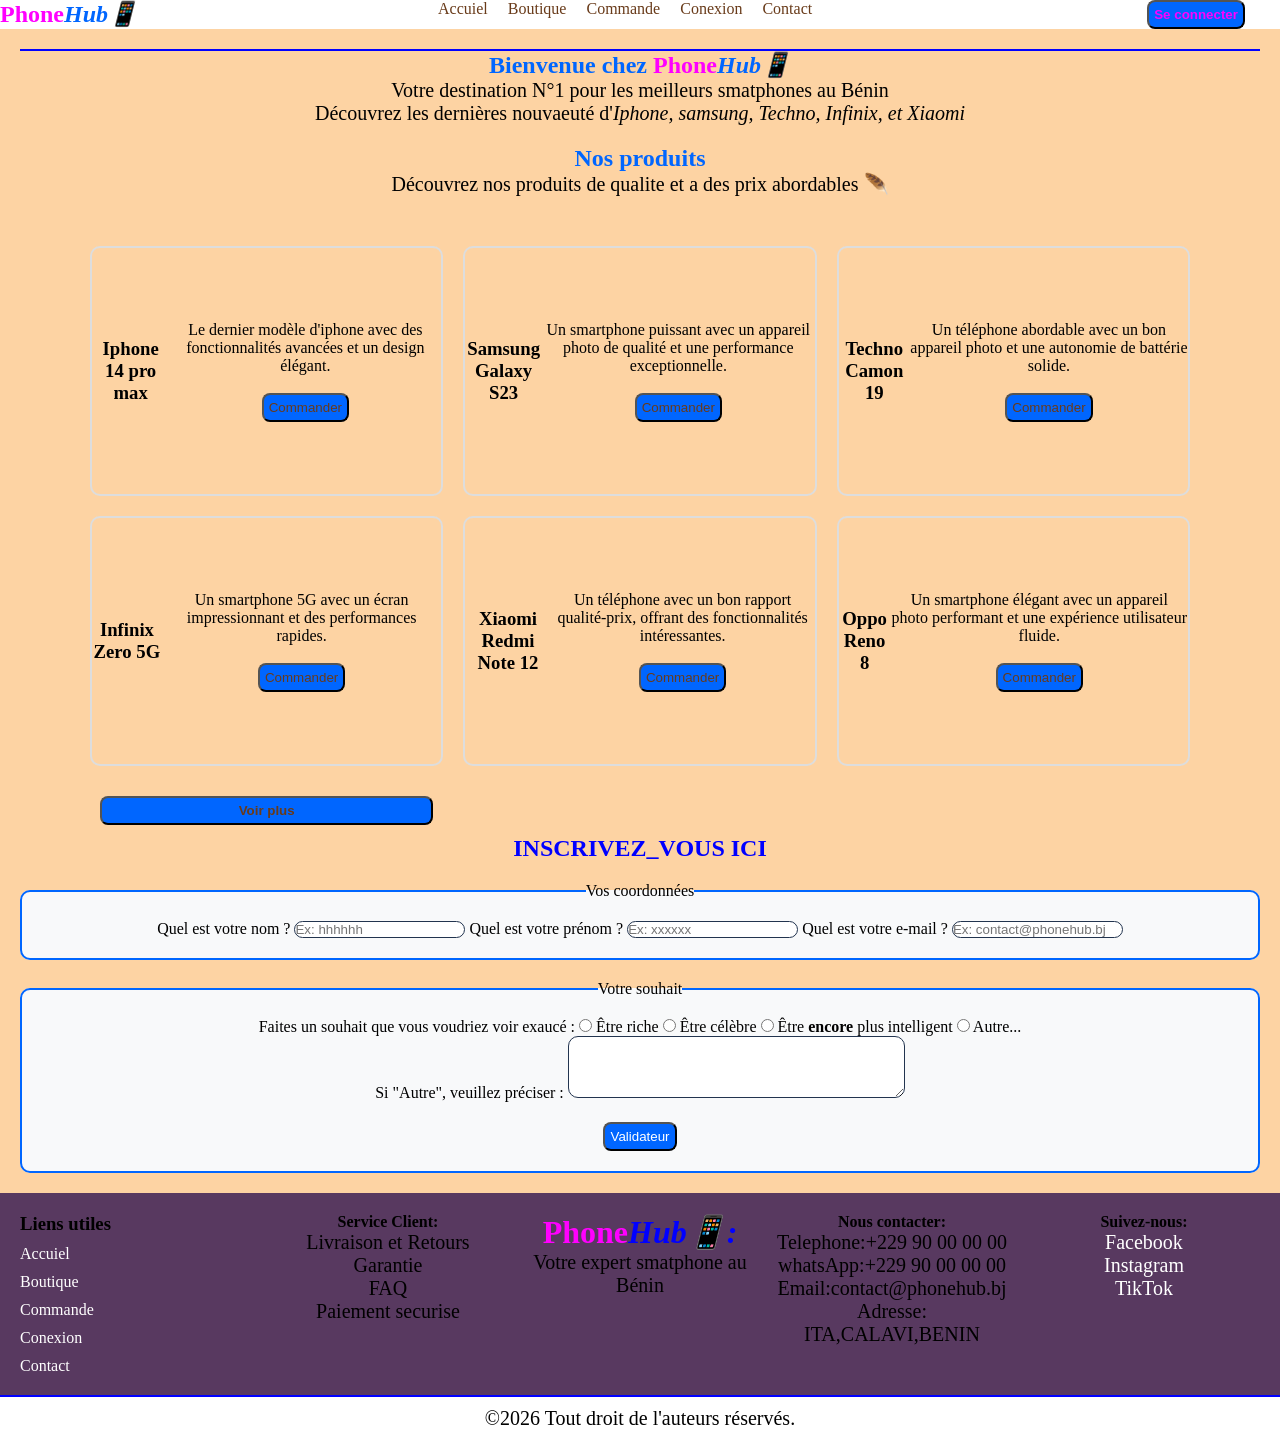
==== index.html @ 7da24d26 "Rename PhoneHub.html to index.html" ====
<!DOCTYPE html>
<html lang="en">
<head>
    <meta charset="UTF-8">
    <meta name="viewport" content="width=device-width, initial-scale=1.0">
    <title>PhoneHub</title>
    <link rel="stylesheet" href="PhoneHub.css">
</head>
<body>
    <header>
        <nav>
            <div class="tab">
                <h1><strong>Phone</strong><em>Hub📱</em></h1>
                        <ul>
                    <li><a href="#">Accuiel</a></li>
                    <li><a href="#">Boutique</a></li>
                    <li><a href="#inscription">Commande</a></li>
                    <li><a href="#inscription">Conexion</a></li>
                    <li><a href="#">Contact</a></li>
                        </ul>
                <button ><strong>Se connecter</strong></button>
            </div>
        </nav>
    </header>
<main>
   <section>
    <div class="tab1">
        <h1>Bienvenue chez <strong>Phone</strong><em>Hub📱</em></h1>
        <p>Votre destination N°1 pour les meilleurs smatphones au Bénin</p>
        <p>Découvrez les dernières nouvaeuté d'<em>Iphone, samsung, Techno, Infinix, et Xiaomi</em></p>

    </div>
   </section>
   <section>
    <div class="tab2">
        <h2>Nos produits</h2>
        <p>Découvrez nos produits de qualite et a des prix abordables 🪶</p>
    </div>
    <div class="tab3">
        <div class="tab4-a">
            <h3>Iphone 14 pro max</h3>
            <p>Le dernier modèle d'iphone avec des fonctionnalités avancées et un design élégant. <br><br><button><a href="#inscription">Commander</a></button></p>
        </div>
        <div class="tab4-b">
            <h3>Samsung Galaxy S23</h3>
            <p>Un smartphone puissant avec un appareil photo de qualité et une performance exceptionnelle. <br><br><button><a href="#inscription">Commander</a></button></p>
        </div>
        <div class="tab4-c">
            <h3>Techno Camon 19</h3>
            <p>Un téléphone abordable avec un bon appareil photo et une autonomie de battérie solide. <br><br><button><a href="#inscription">Commander</a></button></p>
        </div>
        <div class="tab4-d">
            <h3>Infinix Zero 5G</h3>
            <p>Un smartphone 5G avec un écran impressionnant et des performances rapides. <br><br><button><a href="#inscription">Commander</a></button> </p>
        </div>
        <div class="tab4-e">
            <h3>Xiaomi Redmi Note 12</h3>
            <p>Un téléphone avec un bon rapport qualité-prix, offrant des fonctionnalités intéressantes. <br><br><button><a href="#inscription">Commander</a></button> </p>
        </div>
        <div class="tab4-f">
            <h3>Oppo Reno 8</h3>
            <p>Un smartphone élégant avec un appareil photo performant et une expérience utilisateur fluide. <br><br><button><a href="#inscription">Commander</a></button></p>
        </div>
        <button class="tab5"><a><strong>Voir plus</strong></a></button>
    </div>
   </section> 
</main>
<div class="tab6">
    <h2 id="inscription">INSCRIVEZ_VOUS ICI</h2>
</div>
<form>
        <fieldset>
            <legend>Vos coordonnées</legend> <!-- Titre du fieldset --> 
            <label for="nom">Quel est votre nom ?</label>
            <input type="text" name="nom" id="nom" placeholder="Ex: hhhhhh" required>
            <label for="prenom">Quel est votre prénom ?</label>
            <input type="text" name="prenom" id="prenom" placeholder="Ex: xxxxxx" required>
            <label for="email">Quel est votre e-mail ?</label>
            <input type="email" name="email" id="email" placeholder="Ex: contact@phonehub.bj" required>
        </fieldset>
        <fieldset>
            <legend>Votre souhait</legend> <!-- Titre du fieldset -->
            <p>
                Faites un souhait que vous voudriez voir exaucé :
                <input type="radio" name="souhait" value="riche" id="riche" required> <label for="riche">Être riche</label>
                <input type="radio" name="souhait" value="celebre" id="celebre" required> <label for="celebre">Être célèbre</label>
                <input type="radio" name="souhait" value="intelligent" id="intelligent" required> <label for="intelligent">Être <strong>encore</strong> plus intelligent</label>
                <input type="radio" name="souhait" value="autre" id="autre" required> <label for="autre">Autre...</label>
            </p>
            <p>
                <label for="precisions">Si "Autre", veuillez préciser :</label>
                <textarea name="precisions" id="precisions" cols="40" rows="4" required></textarea>
            </p>
                <button class="val">Validateur</button>
        </fieldset>
</form>
  <footer>
    <div class="tab8">
        <div>
                <ul><h3>Liens utiles</h3>
        <li><a href="#">Accuiel</a></li>
        <li><a href="#">Boutique</a></li>
        <li><a href="#">Commande</a></li>
        <li><a href="#">Conexion</a></li>
        <li><a href="#">Contact</a></li>
                </ul>
        </div>
        <div>
            <h4>Service Client:</h4> 
            <p>Livraison et Retours <br> Garantie <br>FAQ <br> Paiement securise</p>
        </div>
        <div>
            <h1><strong>Phone</strong><em>Hub📱:</em></h1>
            <p>Votre expert smatphone au Bénin</p>
        </div>
        <div>
        <h4>Nous contacter:</h4>
         <p>Telephone:+229 90 00 00 00 <br> whatsApp:+229 90 00 00 00 <br> Email:contact@phonehub.bj <br> Adresse: ITA,CALAVI,BENIN</p>
        </div>
        <div>
        <h4>Suivez-nous:</h4>
        <p><a href="facebook.com" target="_blank">Facebook</a> <br><a href="instagram.com" target="_blank">Instagram</a> <br><a href="tiktok.com" target="_blank">TikTok</a></p>
        </div>
    </div>
    <div class="fins">
        <p>©2026 Tout droit de l'auteurs réservés.</p>
    </div>
  </footer>
</body>
</html>
---- PhoneHub.css ----
*{
margin: 0;
padding: 0;
box-sizing: border-box;
}
body{
    text-align: center;
    background-color: #fdd3a3;
}
h1{
    color: rgb(0, 102, 255);
}
.tab{
    display: flex;
    flex-direction: row;
    justify-content: center;
    gap: 300px;
    background-color: white;
}
.tab strong{
    color:  fuchsia;
}
ul{
    display: flex;
    list-style: none;
    gap: 20px;
    text-align: center;
}
a{
    color:  #693b1a;
    list-style: none;
    text-decoration: none;
}
.tab1{
    margin: 20px;
    border-top: 2px solid blue;
}
.tab1 p{
    font-size: 20px;
}
.tab1 strong{
    color: fuchsia;
}
.tab2 p{
    font-size: 20px;
    margin-bottom: 50px;
}
button{
    padding: 5px 5px;
    margin: auto;
    color:white;
    background-color: rgb(0, 102, 255);
    border-radius: 8px;
}
.tab5{
    margin: 10px;
}
.tab6{
    text-align: center;
    color: blue;
}
.tab2 h2{
    text-align: center;
    color: rgb(0, 102, 255);
}
.tab3{
    display: grid;
    max-width: 1100px;
    margin: auto;
    grid-template-columns: repeat(3, 1fr);
    gap: 20px;
    & :hover{
        transform: translateY(4px);
        color: white;
    }
}
.tab3 h3{
    text-align: center;
}
.tab4{
    background-color: #f8f9fa;
    padding: 30px 20px;
    border-radius: 10px;
    border: 2px solid #ddd;
    border-color: orangered;
}
.tab4-a{
    background-image: url(pexels-vickygraphy-13367286\ \(1\).jpg);
    background-size: cover;
    background-position: center;
    background-repeat: no-repeat;
    height: 250px;
    border-radius: 10px;
    width: 100%;
    border: 2px solid #ddd;
    display: flex;
    justify-content: center;
    align-items: center;
}
.tab4-b{
    background-image: url(pexels-rubaitulazad-16149966.jpg);
    background-size: cover;
    background-position: center;
    background-repeat: no-repeat;
    height: 250px;
    border-radius: 10px;
    width: 100%;
    border: 2px solid #ddd;
    display: flex;
    justify-content: center;
    align-items: center;
}
.tab4-c{
    background-image: url(pexels-zeleboba-33334302.jpg);
    background-size: cover;
    background-position: center;
    background-repeat: no-repeat;
    height: 250px;
    border-radius: 10px;
    width: 100%;
    border: 2px solid #ddd;
    display: flex;
    justify-content: center;
    align-items: center;
}
.tab4-d{
    background-image: url(pexels-rohit-sharma-1230131-21424627.jpg);
    background-size: cover;
    background-position: center;
    background-repeat: no-repeat;
    height: 250px;
    border-radius: 10px;
    width: 100%;
    border: 2px solid #ddd;
    display: flex;
    justify-content: center;
    align-items: center;
}
.tab4-e{
    background-image: url(pexels-zeleboba-28381528.jpg);
    background-size: cover;
    background-position: center;
    background-repeat: no-repeat;
    height: 250px;
    border-radius: 10px;
    width: 100%;
    border: 2px solid #ddd;
    display: flex;
    justify-content: center;
    align-items: center;
}
.tab4-f{
    background-image: url(pexels-rohit-sharma-1230131-20074768.jpg);
    background-size: cover;
    background-position: center;
    background-repeat: no-repeat;
    height: 250px;
    border-radius: 10px;
    width: 100%;
    border: 2px solid #ddd;
    display: flex;
    justify-content: center;
    align-items: center;
}
fieldset{
    border: 2px solid rgb(0, 102, 255);
    border-radius: 10px;
    padding: 20px;
    margin: 20px;
    background-color: #f8f9fa;
}
input{
    border-radius: 10px;
    border: 1px solid rgb(34, 52, 79);
}
textarea{
    border-radius: 10px;
    border: 1px solid rgb(34, 52, 79);
}
.val{
    text-align: center;
    margin-top: 20px;
}

.tab8{
    display: grid;
    grid-template-columns: 1fr 1fr 1fr 1fr 1fr;
    flex-direction: row;
    background-color: rgb(88, 57, 96);
    padding: 20px;
    gap: 20px;
}

.tab8 ul{
    display: grid;
    flex-direction: column;
    list-style: none;
    gap: 10px;
    text-align: left;
}

.tab8 a{
    color: white;
}

.tab8 strong{
    color: fuchsia;
}
.tab8 em{
    color: blue;
}
.tab8 p{
    font-size: 20px;
}

.fins{
    background-color: white;
    border-top: 2px solid blue;
    padding: 10px;
    text-align: center;
    font-size: 20px;
}

@media screen and (max-width: 1024px) {
    .tab3 {
        grid-template-columns: repeat(2, 1fr);
    }

    .tab{
        gap: 80px;
    }
    footer{
        flex-direction: column;
        align-items: center;
        text-align: center;
        padding: 20px;
    }
}
/* Téléphones et petits écrans */
@media screen and (max-width: 768px) {
    .tab{
        flex-direction: column;
        grid-template-columns: 1fr 3fr;
        align-items: center;
        gap: 20px;
    }

    .tab3 {
        grid-template-columns: 2fr 3fr;
    }
    .tab8{
        display: flex;
        flex-direction: column;
    }

}
/* Très petits téléphones */
@media screen and (max-width: 480px) {
    body {
        font-size: 14px;
    }

    fieldset {
        width: 90%;
    }
}
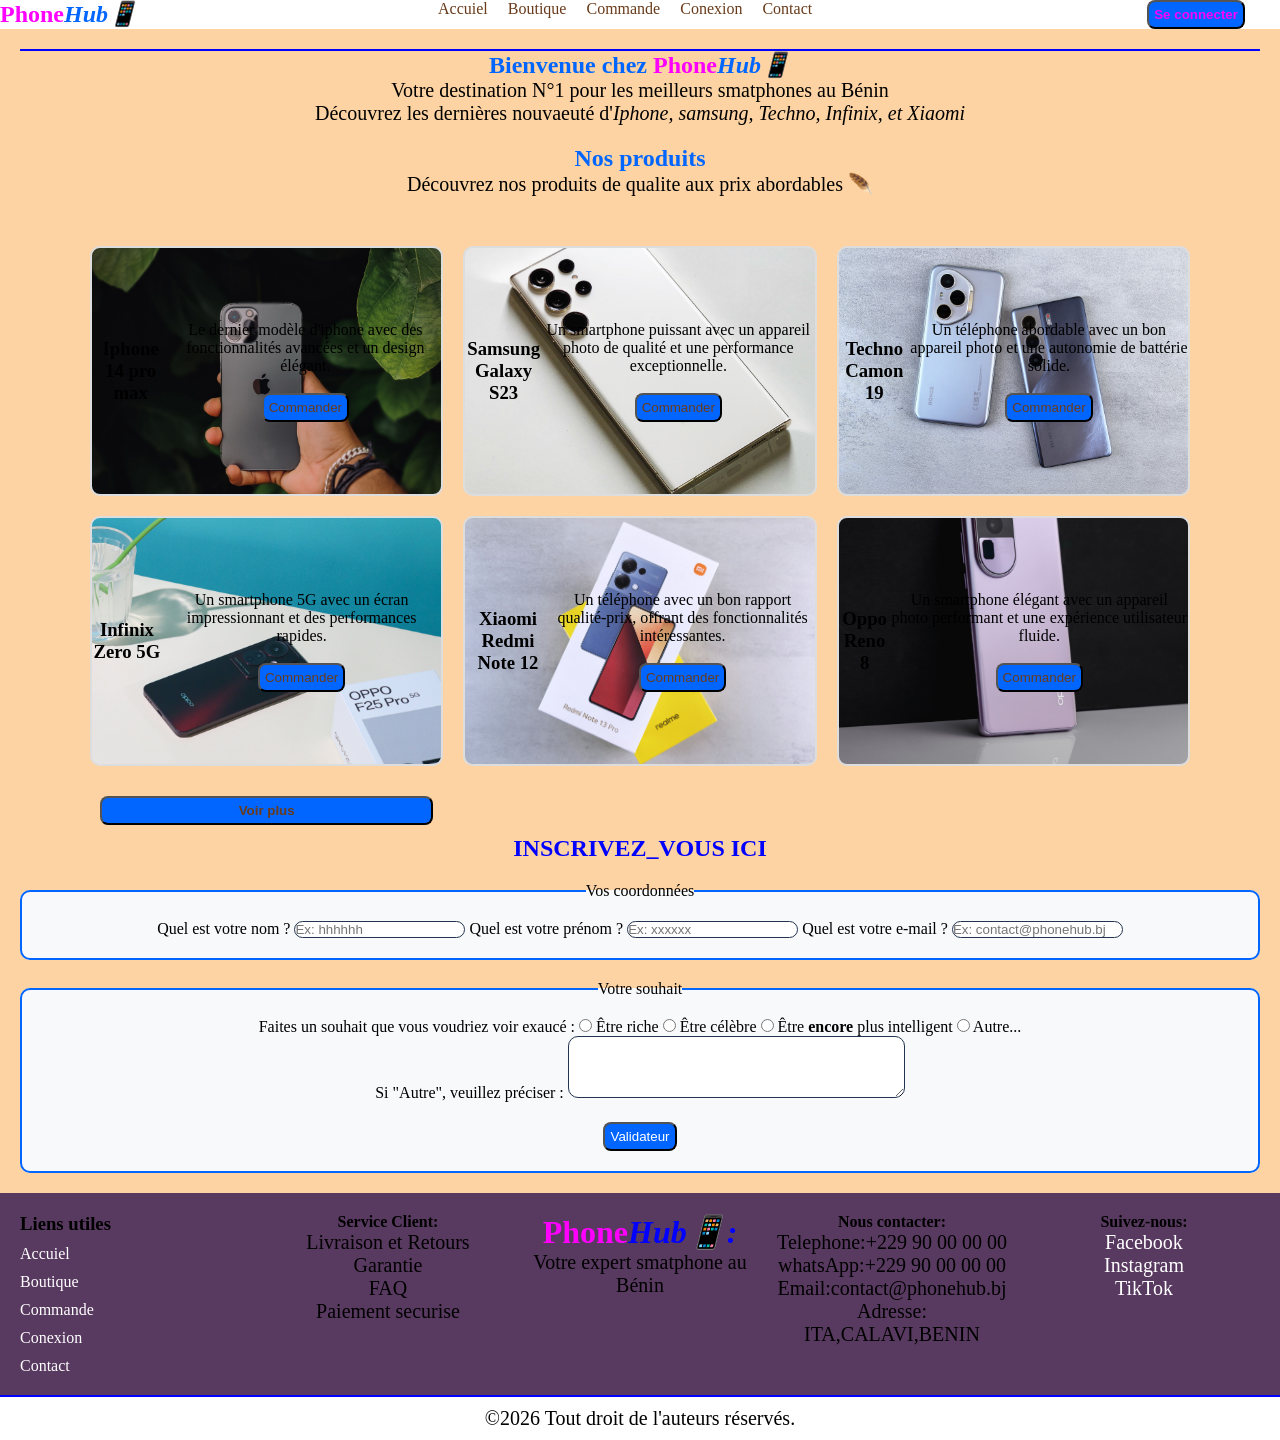
==== commit a3a69677: "Update index.html" ====
--- a/index.html
+++ b/index.html
@@ -34,7 +34,7 @@
    <section>
     <div class="tab2">
         <h2>Nos produits</h2>
-        <p>Découvrez nos produits de qualite et a des prix abordables 🪶</p>
+        <p>Découvrez nos produits de qualite aux prix abordables 🪶</p>
     </div>
     <div class="tab3">
         <div class="tab4-a">
